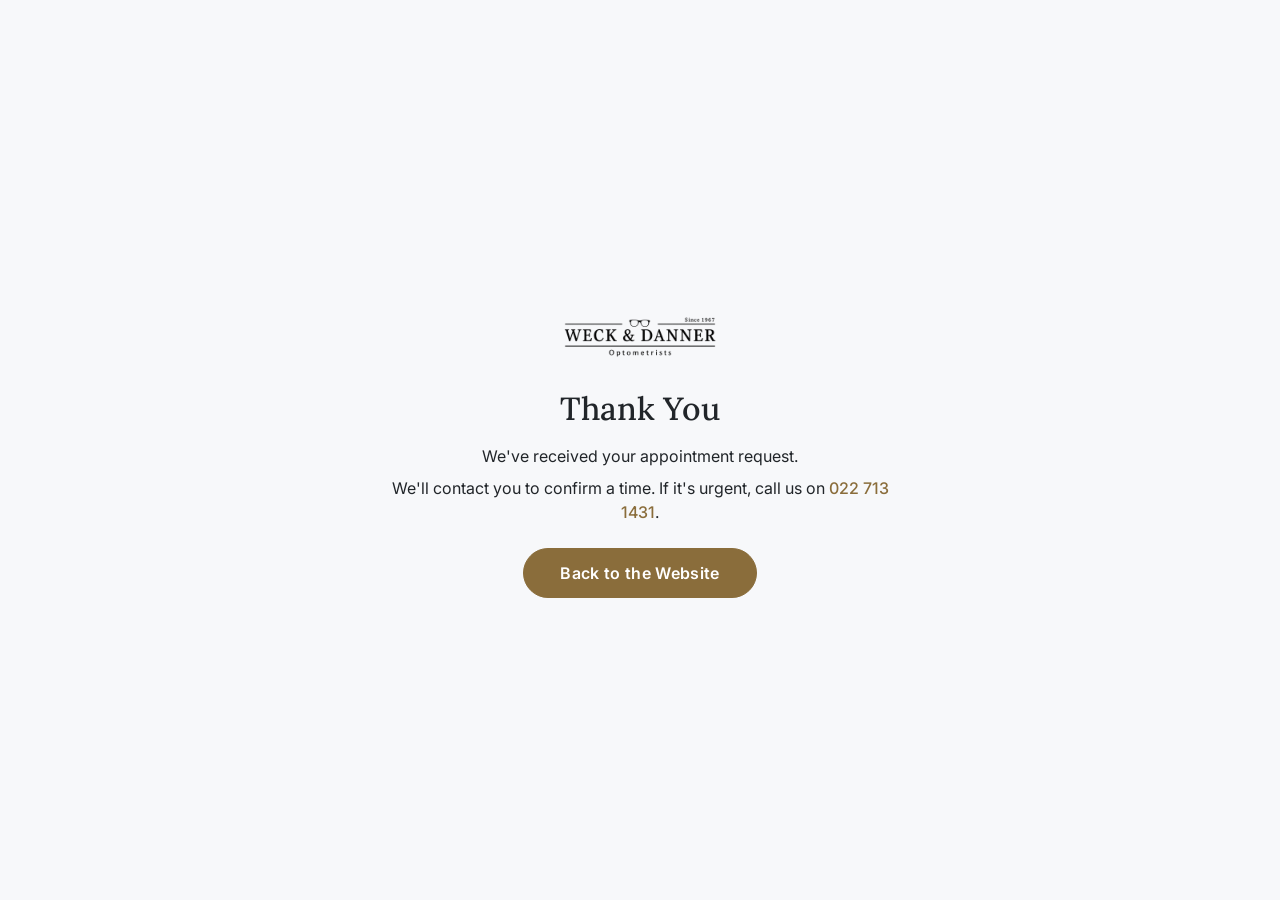
==== thank-you.html @ 4f162ed9 "Fix reviews marquee, add legal PDFs, add form thank-you page Reviews marquee - Add width: 300px to ." ====
<!DOCTYPE html>
<html lang="en">
<head>
  <meta charset="UTF-8">
  <meta name="viewport" content="width=device-width, initial-scale=1.0">
  <meta name="robots" content="noindex">
  <title>Thank You | Weck &amp; Danner Optometrists</title>

  <link href="https://cdn.jsdelivr.net/npm/bootstrap@5.3.8/dist/css/bootstrap.min.css" rel="stylesheet" integrity="sha384-sRIl4kxILFvY47J16cr9ZwB07vP4J8+LH7qKQnuqkuIAvNWLzeN8tE5YBujZqJLB" crossorigin="anonymous">
  <link rel="preconnect" href="https://fonts.googleapis.com">
  <link rel="preconnect" href="https://fonts.gstatic.com" crossorigin>
  <link href="https://fonts.googleapis.com/css2?family=Inter:wght@400;500;600&family=Lora:wght@500;600;700&display=swap" rel="stylesheet">
  <link rel="stylesheet" href="styles.css?v=3">
</head>

<body class="min-vh-100 d-flex align-items-center justify-content-center" style="background-color:#f7f8fa;">

  <main class="container text-center py-5" style="max-width: 560px;">
    <img src="media/weck-danner-logo.webp" alt="Weck &amp; Danner Optometrists" height="64" class="mb-4">
    <h1 class="h2 mb-3">Thank You</h1>
    <p class="mb-2">We've received your appointment request.</p>
    <p class="mb-4">We'll contact you to confirm a time. If it's urgent, call us on
      <a href="tel:+27227131431" class="contact-link">022 713 1431</a>.</p>
    <a href="index.html" class="btn-booking">Back to the Website</a>
  </main>

</body>
</html>
---- styles.css ----
html {
  scroll-behavior: smooth;
}

/* Sticky nav: stop anchor links landing underneath it */
section[id] {
  scroll-margin-top: 60px; /* adjust to your navbar height */
}

@media (prefers-reduced-motion: reduce) {
  html {
    scroll-behavior: auto;
  }
}

/* Base body font */
body {
  font-family: "Inter", sans-serif;
}

/* Headings */
h1, h2, h3, h4, h5, h6 {
  font-family: "Lora", serif;
  font-weight: 600;
}

/* Navbar */

.navbar-nav .nav-link,
.navbar-contact a,
.navbar-contact-mobile a {
  font-family: "Inter", sans-serif;
  font-weight: 500;
}

.navbar-contact a,
.navbar-contact-mobile a {
  color: inherit;
  text-decoration: none;
}

/* Scrollspy: active section highlight (same effect on desktop and mobile) */

.navbar-nav .nav-link {
  position: relative;
}

.navbar-nav .nav-link::after {
  content: "";
  position: absolute;
  height: 2px;
  background-color: var(--bd-primary, #8a6d3b);
  transform: scaleX(0);
  transition: transform 0.25s ease, opacity 0.25s ease;
}

.navbar-nav .nav-link.active {
  color: var(--bd-primary, #8a6d3b);
}

.navbar-nav .nav-link.active::after {
  transform: scaleX(1);
}

/* Desktop: line spans the link */
@media (min-width: 992px) {
  .navbar-nav .nav-link::after {
    left: 0.5rem;
    right: 0.5rem;
    bottom: 0.25rem;
  }
}

/* Mobile: short centred bar under the text */
@media (max-width: 991.98px) {
  .navbar-nav .nav-link::after {
    left: 50%;
    width: 2.5rem;
    margin-left: -1.25rem;
    bottom: 0.5rem;
  }
}

/* Mouse only: half-strength preview line on hover */
@media (min-width: 992px) and (hover: hover) and (pointer: fine) {
  .navbar-nav .nav-link:hover::after {
    transform: scaleX(1);
    opacity: 0.5;
  }

  .navbar-nav .nav-link.active:hover::after {
    opacity: 1;
  }
}

/* Navbar overlay state (top of page, over carousel) */
.navbar {
  background-color: rgba(255, 255, 255, 0.7);
  backdrop-filter: blur(8px);
  -webkit-backdrop-filter: blur(8px); /* Safari support */
  transition: background-color 0.3s ease, box-shadow 0.3s ease;
}

/* Solid state: after scrolling past the carousel */
.navbar.navbar-solid {
  background-color: #ffffff;
  backdrop-filter: none;
  -webkit-backdrop-filter: none;
  border-bottom: 1px solid rgba(0, 0, 0, 0.12);
  box-shadow: 0 4px 16px rgba(0, 0, 0, 0.15);
}

/* Solid state: while the mobile menu is open or opening.
   Kept as its own rule so an older browser that doesn't understand :has()
   can't cancel the scroll rule above. */
.navbar:has(.navbar-collapse.show),
.navbar:has(.navbar-collapse.collapsing) {
  background-color: #ffffff;
  backdrop-filter: none;
  -webkit-backdrop-filter: none;
  border-bottom: 1px solid rgba(0, 0, 0, 0.12);
  box-shadow: 0 4px 16px rgba(0, 0, 0, 0.15);
}

@media (max-width: 991.98px) {
  .navbar-brand-toggle-wrap {
    display: grid;
    grid-template-columns: 1fr auto 1fr; /* left spacer | logo | toggler side */
    align-items: center;
    width: 100%;
    align-self: flex-start; /* stops the row shifting when the menu opens */
  }

  .navbar-brand-toggle-wrap .navbar-brand {
    grid-column: 2;
    margin: 0;
  }

  .navbar-toggler {
    grid-column: 3;
    justify-self: end;
    margin: 0 0.25rem 0 0;
  }

  /* Mobile menu links: full-width rows with bigger tap targets */
  .navbar-nav {
    margin-top: 0.75rem;
  }

  .navbar-nav .nav-link {
    padding: 0.9rem 1rem;
    text-align: center;
  }

  /* Tap feedback (touch screens don't have hover) */
  .navbar-nav .nav-link:active {
    background-color: rgba(138, 109, 59, 0.1);
    color: var(--bd-primary, #8a6d3b);
  }

  /* Phone and email links at the bottom of the menu */
  .navbar-contact-mobile {
    text-align: center;
    border-top: 1px solid rgba(0, 0, 0, 0.08);
    padding-top: 0.75rem;
  }

  .navbar-contact-mobile a {
    padding: 0.4rem 0;
  }
}


/* Carousel */

.carousel-item img {
  width: 100%;
  height: 80vh;
  max-height: 800px;
  object-fit: cover;
  -webkit-user-drag: none;
  user-select: none;
}

.carousel-caption-custom {
  position: absolute;
  top: 50%;
  left: 6%;
  transform: translateY(-50%);
  text-align: left;
  max-width: 380px;
  color: #ffffff;
  z-index: 2;
  pointer-events: none; /* so it doesn't block clicks on the image/indicators */
}

.carousel-caption-custom h5 {
  font-family: "Lora", serif;
  font-size: 1.7rem;
  font-weight: 600;
  margin-bottom: 0.4rem;
  text-shadow: 0 2px 6px rgba(0, 0, 0, 0.5);
}

.carousel-caption-custom p {
  font-family: "Inter", sans-serif;
  font-size: 1.1rem;
  font-weight: 400;
  margin: 0;
  text-shadow: 0 1px 4px rgba(0, 0, 0, 0.5);
}

.carousel-caption-overlay {
  position: absolute;
  top: 0;
  left: 0;
  width: 55%;
  height: 100%;
  background: linear-gradient(
    to right,
    rgba(0, 0, 0, 0.45) 0%,
    rgba(0, 0, 0, 0.25) 50%,
    rgba(0, 0, 0, 0) 100%
  );
  z-index: 1;
  pointer-events: none; /* so it doesn't block clicks on the image/indicators */
}

.carousel-caption-custom {
  z-index: 2; /* sits above the overlay */
}

/* Scale down on smaller screens */
@media (max-width: 767.98px) {
  .carousel-caption-custom {
    left: 5%;
    max-width: 80%;
  }
  .carousel-caption-custom h5 {
    font-size: 1.2rem;
  }
  .carousel-caption-custom p {
    font-size: 0.85rem;
  }
}

.carousel-indicators {
  bottom: 20px; /* lift slightly off the bottom edge */
}

.carousel-indicators [data-bs-target] {
  width: 12px;
  height: 12px;
  border-radius: 50%; /* circular dots instead of Bootstrap's thin bars */
  background-color: rgba(255, 255, 255, 0.6);
  border: none;
  margin: 0 6px;
  opacity: 1;
  transition: background-color 0.3s ease, transform 0.3s ease;
}

.carousel-indicators [data-bs-target]:hover {
  background-color: rgba(255, 255, 255, 0.9);
  transform: scale(1.15);
}

.carousel-indicators .active {
  background-color: #ffffff;
  transform: scale(1.3);
}

/* removes pointer events on carousel indicators for small screens to prevent accidental clicks when swiping */

@media (max-width: 767.98px) {
  .carousel-indicators [data-bs-target] {
    pointer-events: none;
  }
}

/* stats strip */

.stats-strip {
  background-color: #f7f8fa;
  border-top: 1px solid rgba(0,0,0,0.06);
}

.stat-icon {
  color: var(--bd-primary, #8a6d3b); /* tie this to your brand accent */
  opacity: 0.85;
}

.stats-strip .stat-number {
  letter-spacing: -0.02em;
  color: #1a1a1a;
}

.stats-strip .stat-label {
  letter-spacing: 0.08em;
  color: #6b7280;
}

/* divider between stat blocks */

.stats-strip .col {
  position: relative;
}

.stats-strip .col:not(:first-child)::before {
  content: "";
  position: absolute;
  left: 0;
  top: 20%;
  width: 1px;
  height: 60%;
  border-left: 1px solid rgba(0, 0, 0, 0.12);
}

/* dividers only when the stats sit side by side */
.stats-strip .col:not(:first-child)::before {
  display: none;
}

@media (min-width: 576px) {
  .stats-strip .col:not(:first-child)::before {
    display: block;
  }
}

/* About section */
.about-section {
  background-color: #f7f8fa;
}

.about-img {
  width: 100%;
  object-fit: cover;
  max-height: 480px;
}

/* Trust Row */

.about-trust-caption {
  font-family: "Inter", sans-serif;
  font-weight: 500;
  font-size: 0.95rem;
  color: #1a1a1a;
}

.about-kicker {
  font-size: 0.85rem;
  font-weight: 600;
  letter-spacing: 0.08em;
  text-transform: uppercase;
  color: var(--bd-primary, #8a6d3b);
  margin-bottom: 0.5rem;
}

/* reviews button */

.reviews-google-link {
  display: inline-flex;
  align-items: center;
  justify-content: center;
  width: 44px;
  height: 44px;
  border: 1px solid var(--bd-primary, #8a6d3b);
  border-radius: 50%;
  color: var(--bd-primary, #8a6d3b);
  font-size: 1.1rem;
  text-decoration: none;
  transition: background-color 0.2s ease, color 0.2s ease;
}

@media (hover: hover) and (pointer: fine) {
  .reviews-google-link:hover {
    background-color: var(--bd-primary, #8a6d3b);
    color: #ffffff;
  }
}

/* Reviews section animations */

.reviews-marquee {
  overflow-x: auto;
  width: 100%;
  scrollbar-width: none;        /* Firefox */
}

.reviews-marquee::-webkit-scrollbar {
  display: none;                /* Safari and Chrome */
}

.reviews-track {
  display: flex;
  gap: 1.5rem;
  padding-right: 1.5rem;
  width: max-content;
}

.review-card {
  width: 300px; 
  flex: 0 0 300px;
  background-color: #f7f8fa;
  border-radius: 1rem;
  padding: 1.5rem;
  border: 1px solid rgba(0, 0, 0, 0.06);
}

.review-stars {
  color: var(--bd-primary, #8a6d3b);
  font-size: 0.9rem;
  margin-bottom: 0.75rem;
}

.review-quote {
  font-family: "Inter", sans-serif;
  font-size: 0.95rem;
  color: #333;
  margin-bottom: 1rem;
}

.review-author {
  font-family: "Lora", serif;
  font-weight: 600;
  font-size: 0.9rem;
  color: #1a1a1a;
  margin: 0;
}

/* appointment CTA  */

.btn-booking {
  display: inline-block;
  font-family: "Inter", sans-serif;
  font-size: 1rem;
  font-weight: 600;
  letter-spacing: 0.02em;
  color: #ffffff;
  background-color: var(--bd-primary, #8a6d3b);
  border: 1px solid var(--bd-primary, #8a6d3b);
  border-radius: 2rem;
  padding: 0.75rem 2.25rem;
  text-decoration: none;
  transition: background-color 0.2s ease, transform 0.15s ease;
}

@media (hover: hover) and (pointer: fine) {
  .btn-booking:hover {
    background-color: #6f5730; /* slightly darker shade of the brand accent */
    color: #ffffff;
  }
}

.btn-booking:active {
  transform: scale(0.97);
}

/* Services section */

.services-section {
  background-color: #ffffff;
}

.services-intro {
  max-width: 640px;
  margin-left: auto;
  margin-right: auto;
  color: #6b7280;
}

.service-card {
  position: relative;
  overflow: hidden;
  height: 100%;
  background-color: #f7f8fa;
  border: 1px solid rgba(0, 0, 0, 0.06);
  border-radius: 1rem;
  padding: 1.75rem;
  box-shadow: 0 2px 8px rgba(0, 0, 0, 0.05);
  transition: transform 0.2s ease, box-shadow 0.2s ease;
}

.service-card::before {
  content: "";
  position: absolute;
  top: 0;
  left: 0;
  right: 0;
  height: 3px;
  background-color: var(--bd-primary, #8a6d3b);
}

.service-icon {
  width: 56px;
  height: 56px;
  display: flex;
  align-items: center;
  justify-content: center;
  border-radius: 50%;
  background-color: rgba(138, 109, 59, 0.1);
  color: var(--bd-primary, #8a6d3b);
  font-size: 1.5rem;
  margin-bottom: 1rem;
}

.service-card h3 {
  font-size: 1.25rem;
  margin-bottom: 0.6rem;
}

.service-card p {
  font-size: 0.95rem;
  color: #4b5563;
  margin: 0;
}

@media (hover: hover) and (pointer: fine) {
  .service-card:hover {
    transform: translateY(-4px);
    box-shadow: 0 8px 20px rgba(0, 0, 0, 0.08);
  }
}

/* equipment strip */

.equipment-img {
  width: 100%;
  height: auto;
  aspect-ratio: 3 / 2;
  object-fit: cover;
  border-radius: 1rem;
}

.equipment-caption {
  font-size: 0.9rem;
  color: #6b7280;
  margin-top: 0.75rem;
  text-align: center;
}

/* Lenses section */

.lenses-section {
  background-color: #f7f8fa;
}

.lenses-intro {
  max-width: 640px;
  color: #4b5563;
}

.lens-type-card {
  background-color: #ffffff;
  border-radius: 1rem;
  padding: 2rem;
  border-top: 4px solid var(--bd-primary, #8a6d3b);
  box-shadow: 0 2px 8px rgba(0, 0, 0, 0.05);
  transition: transform 0.2s ease, box-shadow 0.2s ease;
}

.lens-type-card h3 {
  margin: 1rem 0 1.25rem;
  font-size: 1.35rem;
}

.lens-list {
  list-style: none;
  padding: 0;
  margin: 0;
}

.lens-list li {
  position: relative;
  padding-left: 1.5rem;
  margin-bottom: 0.75rem;
  font-family: "Inter", sans-serif;
  color: #333;
}

.lens-list li::before {
  content: "";
  position: absolute;
  left: 0;
  top: 0.5em;
  width: 8px;
  height: 8px;
  border-radius: 50%;
  background-color: var(--bd-primary, #8a6d3b);
}

/* safety callout */

.safety-callout {
  max-width: 640px;
  margin-left: auto;
  margin-right: auto;
  padding: 1.5rem;
  background-color: #ffffff;
  border-radius: 1rem;
  box-shadow: 0 2px 8px rgba(0, 0, 0, 0.05);
  color: #4b5563;
}

/* Brand logo strip */

.brand-logo-card {
  background-color: #ffffff;
  border-radius: 0.75rem;
  height: 90px;
  padding: 1rem;
  display: flex;
  align-items: center;
  justify-content: center;
  box-shadow: 0 2px 8px rgba(0, 0, 0, 0.05);
  transition: transform 0.2s ease, box-shadow 0.2s ease;
}


.brand-logo-card img {
  max-height: 50px;
  max-width: 100%;
  width: auto;
  object-fit: contain;
}

@media (hover: hover) and (pointer: fine) {
  .lens-type-card:hover,
  .brand-logo-card:hover {
    transform: translateY(-4px);
    box-shadow: 0 8px 20px rgba(0, 0, 0, 0.08);
  }
}

/* Frames section */

.frames-section {
  background-color: #ffffff;
}

.frame-feature-img {
  width: 100%;
  object-fit: cover;
}

/* Care section */

.care-section {
  background-color: #f7f8fa;
}

.care-intro {
  max-width: 640px;
  color: #4b5563;
}

/* Photos: fixed crop so they never dominate the layout */
.care-img-portrait {
  width: 100%;
  aspect-ratio: 4 / 5;
  object-fit: cover;
  object-position: center 30%; /* keeps the boxes in frame */
}

/* Cards */
.care-card {
  background-color: #ffffff;
  border-radius: 1rem;
  border-top: 4px solid var(--bd-primary, #8a6d3b);
  padding: 1.75rem 1.5rem;
  box-shadow: 0 2px 8px rgba(0, 0, 0, 0.05);
  transition: transform 0.2s ease, box-shadow 0.2s ease;
}

@media (hover: hover) and (pointer: fine) {
  .care-card:hover {
    transform: translateY(-4px);
    box-shadow: 0 8px 20px rgba(0, 0, 0, 0.08);
  }
}

.care-card-title {
  font-size: 1.15rem;
  margin: 0.75rem 0 0.5rem;
}

.care-card-text {
  font-size: 0.95rem;
  color: #4b5563;
  margin: 0;
}

/* Brand + CTA */
.care-brand-label {
  font-size: 0.85rem;
  font-weight: 600;
  letter-spacing: 0.08em;
  text-transform: uppercase;
  color: #6b7280;
  margin-bottom: 0.75rem;
}

.care-brand-row {
  max-width: 720px;
}

.care-cta-text {
  color: #4b5563;
}

/* Contact section */

.contact-section {
  background-color: #ffffff;
}

.contact-intro {
  max-width: 560px;
  color: #4b5563;
}

/* Map */
.contact-map {
  display: block;
  width: 100%;
  height: 320px;
  border: 0;
  border-radius: 1rem;
  box-shadow: 0 2px 8px rgba(0, 0, 0, 0.08);
}

/* Details */
.contact-item {
  display: flex;
  gap: 1rem;
  align-items: flex-start;
  margin-bottom: 1.25rem;
}

.contact-item > i {
  font-size: 1.4rem;
  line-height: 1.2;
}

.contact-item-title {
  font-size: 1.05rem;
  margin: 0 0 0.25rem;
}

.contact-item-text {
  color: #4b5563;
}

.contact-link {
  color: var(--bd-primary, #8a6d3b);
  text-decoration: none;
  font-weight: 500;
  overflow-wrap: anywhere; /* stops the long email causing sideways scroll on small phones */
}

@media (hover: hover) and (pointer: fine) {
  .contact-link:hover {
    text-decoration: underline;
  }
}

/* Form card */
.contact-form-card {
  background-color: #f7f8fa;
  border-radius: 1rem;
  border-top: 4px solid var(--bd-primary, #8a6d3b);
  padding: 2rem 1.5rem;
  box-shadow: 0 2px 8px rgba(0, 0, 0, 0.05);
}

.contact-form-card .form-label {
  font-size: 0.9rem;
  font-weight: 500;
  color: #1a1a1a;
}

.contact-optional {
  font-weight: 400;
  color: #6b7280;
}

.contact-form-card .form-control,
.contact-form-card .form-select {
  padding: 0.7rem 0.9rem;
  border-radius: 0.6rem;
}

/* Brand-coloured focus ring instead of Bootstrap's default blue */
.contact-form-card .form-control:focus,
.contact-form-card .form-select:focus {
  border-color: var(--bd-primary, #8a6d3b);
  box-shadow: 0 0 0 0.2rem rgba(138, 109, 59, 0.2);
}

.contact-form-card .btn-booking {
  width: 100%;
  cursor: pointer;
}

.contact-note {
  font-size: 0.85rem;
  color: #6b7280;
  text-align: center;
}

.contact-form-card .form-control::placeholder {
  color: #6b7280;
  font-size: 0.9rem;
  font-style: italic;
}

/* Footer (dark) */

.site-footer {
  --footer-accent: #c9a96e; /* lighter tint of the brand gold, readable on dark */
  background-color: #1a1a1a;
  border-top: 4px solid var(--bd-primary, #8a6d3b);
  color: #d1d5db;
}

/* White tile so the logo stays unchanged */
.footer-logo-tile {
  display: inline-block;
  background-color: #ffffff;
  padding: 0.5rem 0.9rem;
  border-radius: 0.75rem;
  line-height: 0;
}

.footer-tagline {
  max-width: 280px;
  margin-bottom: 1rem;
}

.footer-heading {
  font-family: "Inter", sans-serif;
  font-size: 0.85rem;
  font-weight: 600;
  letter-spacing: 0.08em;
  text-transform: uppercase;
  color: var(--footer-accent);
  margin-bottom: 1rem;
}

/* Icons in the contact list */
.site-footer .stat-icon {
  color: var(--footer-accent);
  opacity: 1;
}

/* Facebook: its official blue */
.footer-social .social-facebook {
  color: #1877f2;
  border-color: #1877f2;
}

/* Instagram: gradient painted inside the icon shape */
.footer-social .social-instagram {
  border-color: #e4405f;
}

.footer-social .social-instagram i {
  background: linear-gradient(45deg, #feda75, #fa7e1e, #d62976, #962fbf, #4f5bd5);
  -webkit-background-clip: text;
  background-clip: text;
  -webkit-text-fill-color: transparent;
  color: transparent;
}

/* Hover: fill with a brand colour, icon goes white */
@media (hover: hover) and (pointer: fine) {
  .footer-social .social-facebook:hover {
    background-color: #1877f2;
    color: #ffffff;
  }

  .footer-social .social-instagram:hover {
    background-color: #e4405f;
  }

  .footer-social .social-instagram:hover i {
    background: none;
    -webkit-text-fill-color: #ffffff;
    color: #ffffff;
  }
}

.footer-social a {
  display: inline-flex;
  align-items: center;
  justify-content: center;
  width: 40px;
  height: 40px;
  border: 1px solid var(--footer-accent);
  border-radius: 50%;
  color: var(--footer-accent);
  font-size: 1.1rem;
  text-decoration: none;
  transition: background-color 0.2s ease, color 0.2s ease;
}

/* Quick links + contact + legal */
.footer-links li {
  margin-bottom: 0.5rem;
}

.footer-links a,
.footer-contact a,
.footer-legal a {
  color: #d1d5db;
  text-decoration: none;
  overflow-wrap: anywhere;
}

.footer-contact li {
  display: flex;
  gap: 0.75rem;
  align-items: flex-start;
  margin-bottom: 0.75rem;
}

.footer-contact i {
  margin-top: 0.15rem;
}

@media (hover: hover) and (pointer: fine) {
  .footer-social a:hover {
    background-color: var(--footer-accent);
    color: #1a1a1a;
  }

  .footer-links a:hover,
  .footer-contact a:hover,
  .footer-legal a:hover,
  .dev-credit a:hover {
    color: var(--footer-accent);
    text-decoration: underline;
  }
}

/* Bottom bar */
.footer-bottom {
  border-top: 1px solid rgba(255, 255, 255, 0.12);
  font-size: 0.85rem;
  color: #9ca3af;
}

.footer-legal {
  display: flex;
  flex-wrap: wrap;
  justify-content: center;
  gap: 0.5rem 1.5rem;
}

@media (min-width: 992px) {
  .footer-legal {
    justify-content: flex-end;
  }
}

/* Developer credit */
.dev-credit {
  gap: 0.5rem;
  font-size: 0.8rem;
}

.dev-credit img {
  border-radius: 0.5rem;
}

.dev-credit a {
  color: #d1d5db;
  font-weight: 500;
}

/* Whatsapp logo floating button styles  */

.whatsapp-float {
  position: fixed;
  right: 1rem;
  bottom: calc(1rem + env(safe-area-inset-bottom));
  z-index: 1020;
  width: 56px;
  height: 56px;
  display: flex;
  align-items: center;
  justify-content: center;
  border-radius: 50%;
  background-color: #25d366;
  color: #ffffff;
  font-size: 1.9rem;
  text-decoration: none;
  box-shadow: 0 4px 14px rgba(0, 0, 0, 0.25);
  transition: transform 0.15s ease;
}

.whatsapp-float:active {
  transform: scale(0.94);
}

@media (hover: hover) and (pointer: fine) {
  .whatsapp-float:hover {
    transform: scale(1.08);
    color: #ffffff;
  }
}
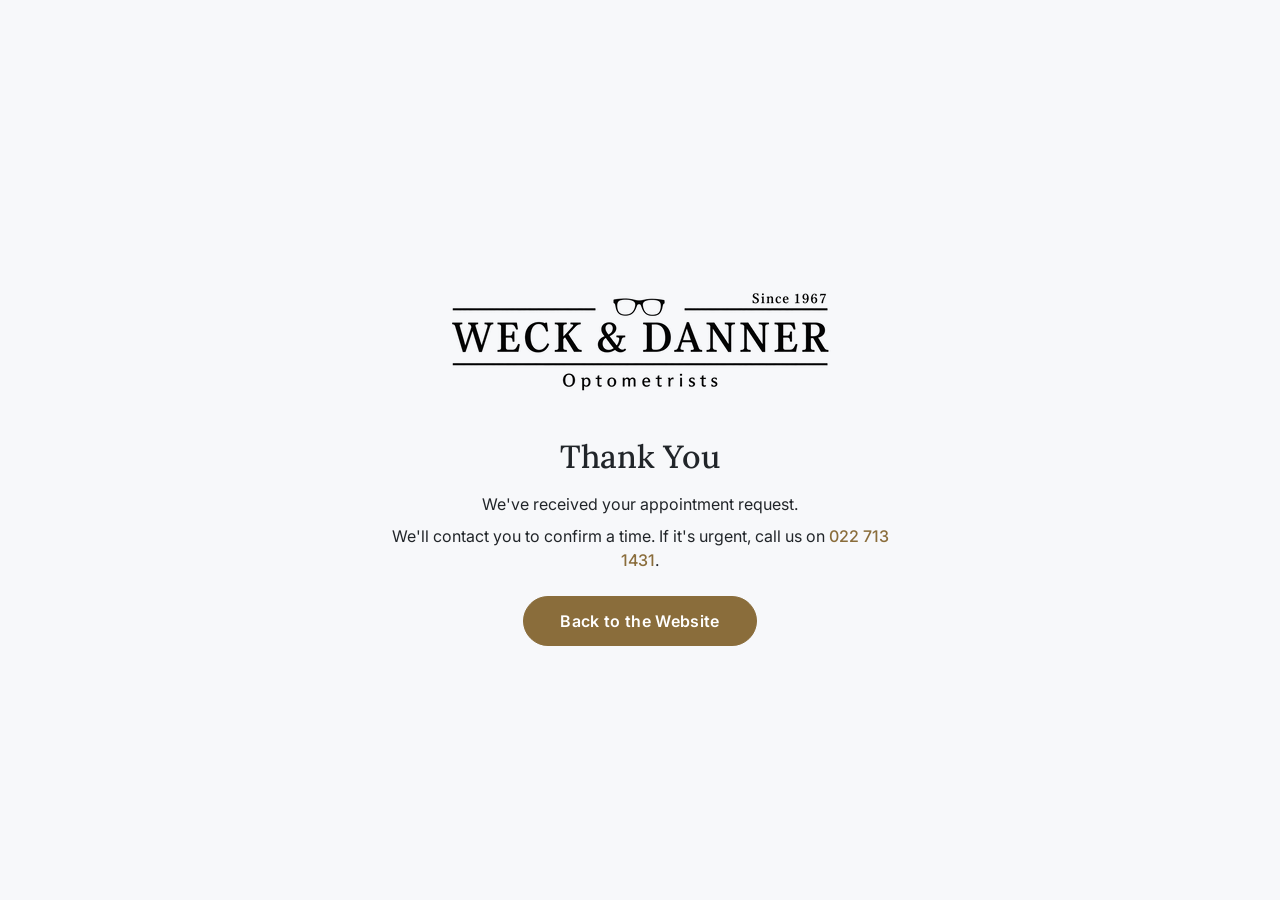
==== commit 0f835dae: "Fix scrollspy, add min date, optimise logos and image dimensions" ====
--- a/thank-you.html
+++ b/thank-you.html
@@ -16,7 +16,7 @@
 <body class="min-vh-100 d-flex align-items-center justify-content-center" style="background-color:#f7f8fa;">
 
   <main class="container text-center py-5" style="max-width: 560px;">
-    <img src="media/weck-danner-logo.webp" alt="Weck &amp; Danner Optometrists" height="64" class="mb-4">
+    <img src="media/weck-danner-logo.webp" alt="Weck &amp; Danner Optometrists" width="400" height="160" class="mb-4">
     <h1 class="h2 mb-3">Thank You</h1>
     <p class="mb-2">We've received your appointment request.</p>
     <p class="mb-4">We'll contact you to confirm a time. If it's urgent, call us on
--- a/styles.css
+++ b/styles.css
@@ -1,5 +1,12 @@
 html {
   scroll-behavior: smooth;
+}
+
+/* W&D Logos */
+.navbar-brand img,
+.footer-logo-tile img {
+  height: 64px;
+  width: auto;
 }
 
 /* Sticky nav: stop anchor links landing underneath it */
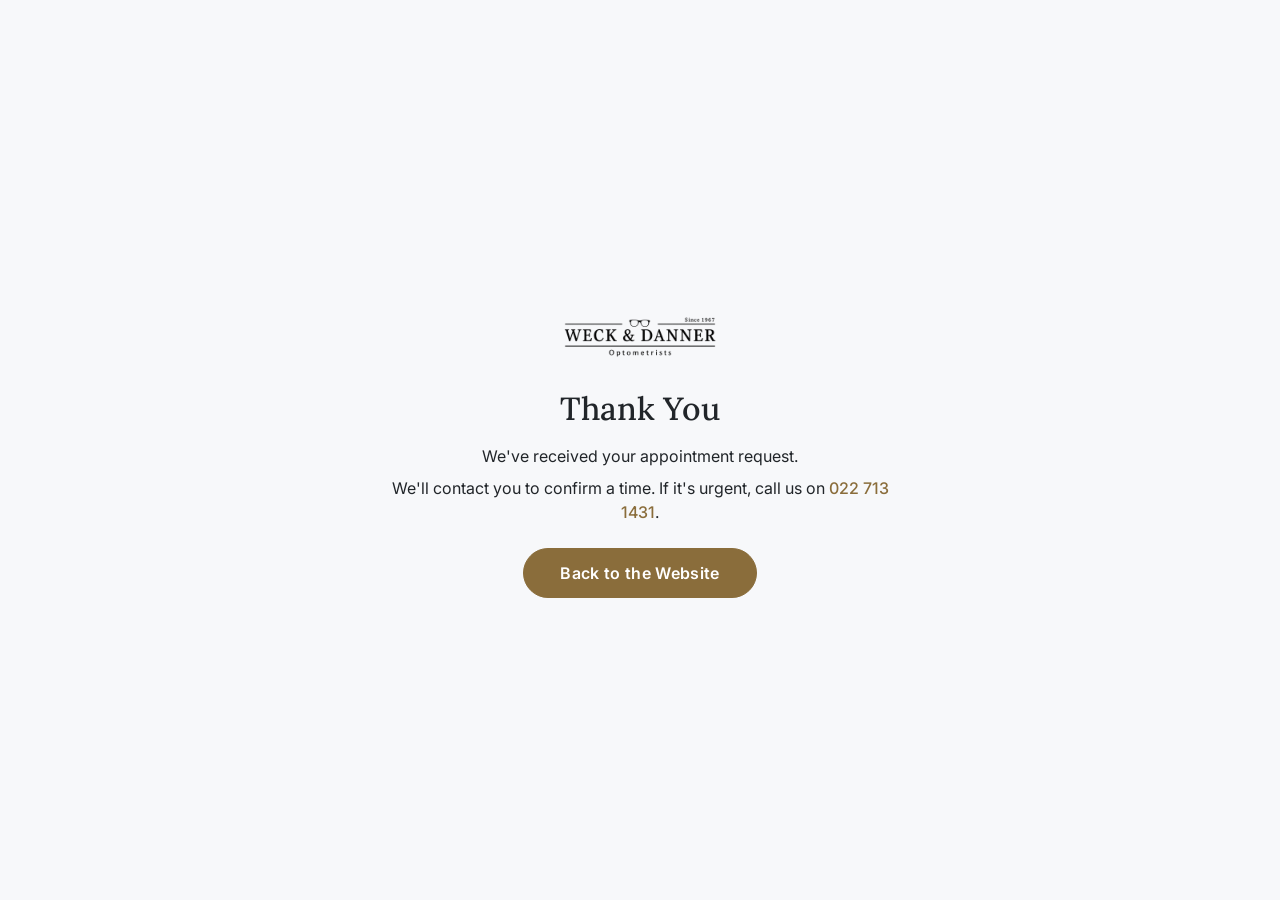
==== commit ca408d82: "Set WhatsApp number and fix thank-you logo size - Replace WhatsApp placeholder with the practice num" ====
--- a/thank-you.html
+++ b/thank-you.html
@@ -10,13 +10,13 @@
   <link rel="preconnect" href="https://fonts.googleapis.com">
   <link rel="preconnect" href="https://fonts.gstatic.com" crossorigin>
   <link href="https://fonts.googleapis.com/css2?family=Inter:wght@400;500;600&family=Lora:wght@500;600;700&display=swap" rel="stylesheet">
-  <link rel="stylesheet" href="styles.css?v=3">
+  <link rel="stylesheet" href="styles.css?v=4">
 </head>
 
 <body class="min-vh-100 d-flex align-items-center justify-content-center" style="background-color:#f7f8fa;">
 
   <main class="container text-center py-5" style="max-width: 560px;">
-    <img src="media/weck-danner-logo.webp" alt="Weck &amp; Danner Optometrists" width="400" height="160" class="mb-4">
+    <img src="media/weck-danner-logo.webp" id="thankslogo" alt="Weck &amp; Danner Optometrists" width="400" height="160" class="mb-4">
     <h1 class="h2 mb-3">Thank You</h1>
     <p class="mb-2">We've received your appointment request.</p>
     <p class="mb-4">We'll contact you to confirm a time. If it's urgent, call us on
--- a/styles.css
+++ b/styles.css
@@ -1014,4 +1014,11 @@
     transform: scale(1.08);
     color: #ffffff;
   }
+}
+
+/* Thank you page */
+
+#thankslogo{
+  height: 64px;
+  width: auto;
 }
